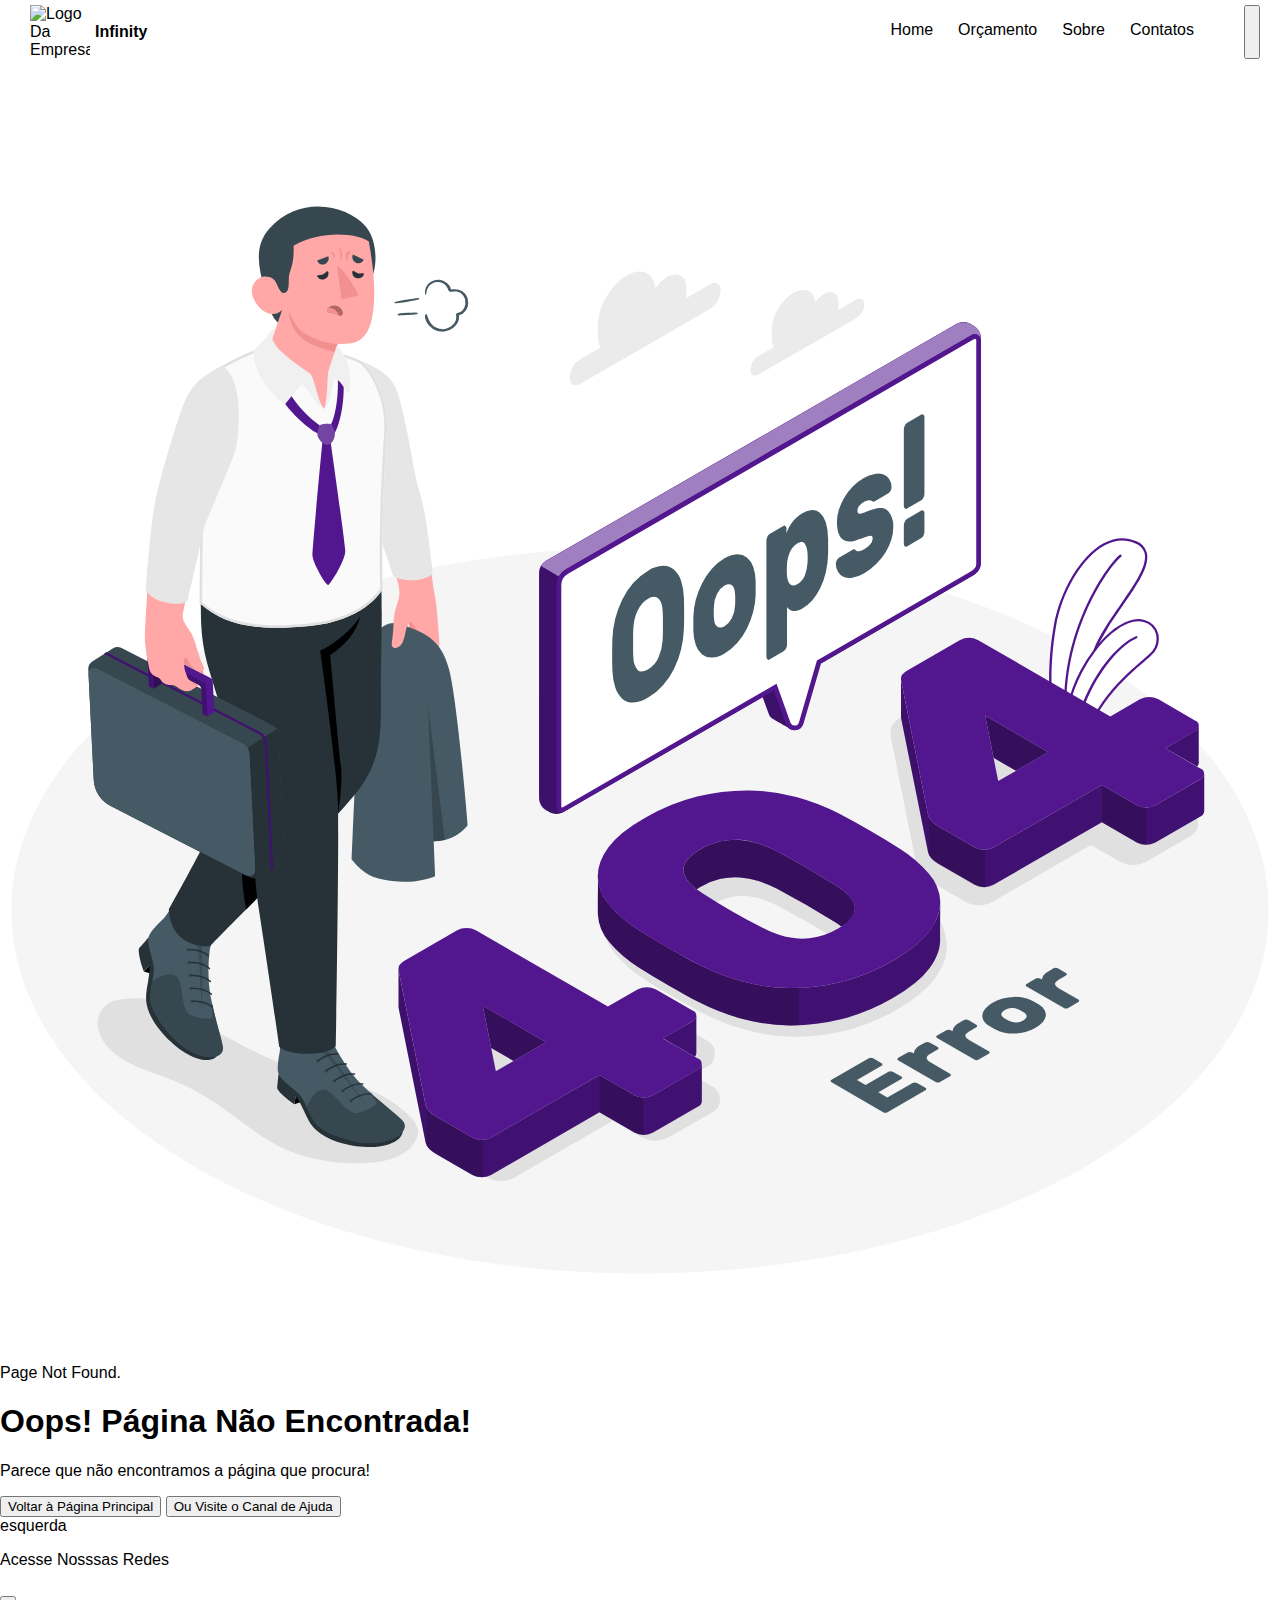
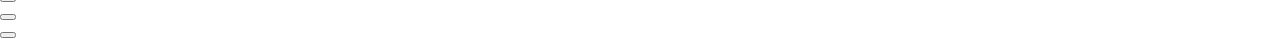
==== 404/index.html @ 51977935 "Tela de Erro 404 e Mudança De Designs" ====
<!DOCTYPE html>
<html lang="pt-br">
<head>
    <link rel="stylesheet" href="style.css">
    <link rel="stylesheet" href="https://cdnjs.cloudflare.com/ajax/libs/font-awesome/6.7.1/css/all.min.css" integrity="sha512-5Hs3dF2AEPkpNAR7UiOHba+lRSJNeM2ECkwxUIxC1Q/FLycGTbNapWXB4tP889k5T5Ju8fs4b1P5z/iB4nMfSQ==" crossorigin="anonymous" referrerpolicy="no-referrer" />
    <meta charset="UTF-8">
    <meta name="viewport" content="width=device-width, initial-scale=1.0">
    <title>404-Digital-College</title>
</head>
<body>
    <div class="container">
        <header>
            <div class="logo">
                <img src="https://images.vexels.com/media/users/3/137724/isolated/preview/c30bc541ea2fe03747c7f569bee90089-minimalismo-infinity-logo-infinite.png" alt="Logo Da Empresa">
                <b>Infinity</b>
            </div>
            <div class="navegacao">
                <nav>
                    <ul>
                        <li>
                            <a href="">Home</a>
                        </li>
                        <li>
                            <a href="">Orçamento</a> 
                        </li>
                        <li>
                            <a href="">Sobre</a>
                        </li>
                        <li>
                            <a href="">Contatos</a>
                        </li>
                    </ul>
                </nav>
                <button> 
                    <i class="fa-solid fa-magnifying-glass"></i>
                </button>
            </div>
        </header>
        <main>
            <div class="esquerda">
                <img src="Imagens/404-error-with-a-tired-person-animate.svg" alt="Imagem Animada">
            </div>
            <div class="direita">
                <div class="secao1">
                    <div class="info">
                        <p>Page Not Found.</p>
                    </div>
                    <h1> Oops! Página Não Encontrada!</h1>
                </div>
                <div class="secao2">
                    <p>
                        Parece que não encontramos a página que procura!
                    </p>
                    <div class="botoes">
                        <button class="botao primario">
                            Voltar à Página Principal
                        </button>
                        <button class="botao secundario">
                            Ou Visite o Canal de Ajuda
                        </button> 
                    </div>
                </div>
            </div>
        </main>
        <footer>
            <div class="r-">

            </div>esquerda
            <div class="r-meio">
                <p>Acesse Nosssas Redes</p>
            </div>
            <div class="r-direita">
                <div class="icone">
                    <button>
                        <i class="fa-brands fa-facebook"></i>
                    </button>
                </div>
               <div class="icone">
                <button>
                    <i class="fa-brands fa-instagram"></i>
                </button>
               </div>
               <div class="icone">
                <button>
                    <i class="fa-brands fa-whatsapp"></i>
                </button>
                </div>
            </div>
        </footer>
    </div>
</body>
</html>
---- 404/style.css ----
body {
    margin: 0;
    padding: 0;
    font-family: Arial, Helvetica, sans-serif;
}

ul {
    list-style: none;
}

a {
    text-decoration: none;
    color: black;
}

.container {
    width: 100%;
    height: 100vh;
    display: flex;
    flex-direction: column;
}

.container header {
    display: flex;
    justify-content: space-between;
    padding: 5px 20px;
}

.container header .logo {
    display: flex;
    align-items: center;
    gap: 5px;
}

.container header img {
    width: 60px;
    padding-left: 10px;
}

.container header .navegacao {
    display: flex;
    gap: 50px;
}

.container header .navegacao nav ul {
    display: flex;
    gap: 25px;
}
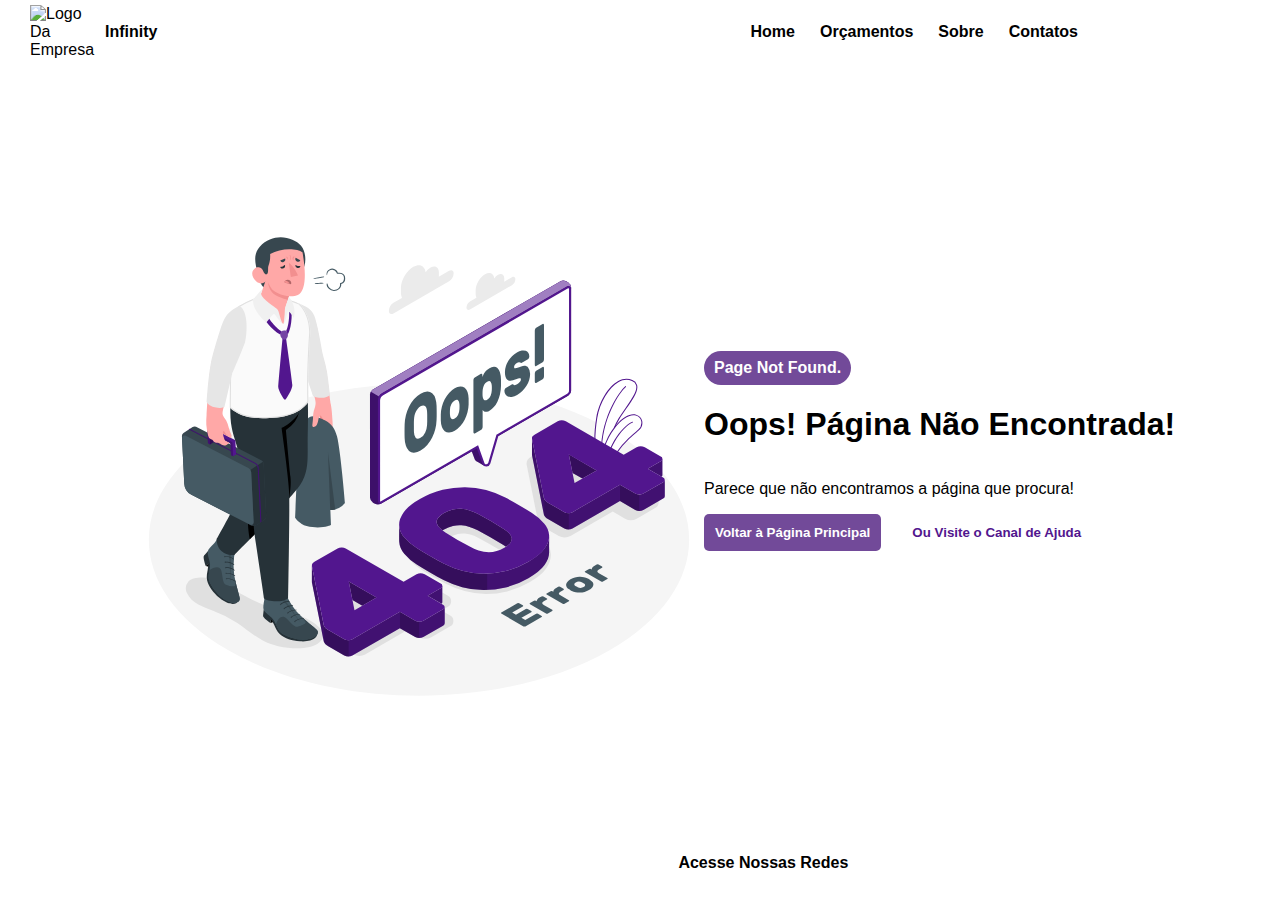
==== commit 6d3e2633: "Finalizado Tela 404 e Mudanças de Designs" ====
--- a/404/index.html
+++ b/404/index.html
@@ -21,7 +21,7 @@
                             <a href="">Home</a>
                         </li>
                         <li>
-                            <a href="">Orçamento</a> 
+                            <a href="">Orçamentos</a> 
                         </li>
                         <li>
                             <a href="">Sobre</a>
@@ -63,11 +63,11 @@
             </div>
         </main>
         <footer>
-            <div class="r-">
+            <div class="r-esquerda">
 
-            </div>esquerda
+            </div>
             <div class="r-meio">
-                <p>Acesse Nosssas Redes</p>
+                <p>Acesse Nossas Redes</p>
             </div>
             <div class="r-direita">
                 <div class="icone">
--- a/404/style.css
+++ b/404/style.css
@@ -33,13 +33,20 @@
 }
 
 .container header img {
-    width: 60px;
+    width: 70px;
     padding-left: 10px;
 }
 
 .container header .navegacao {
     display: flex;
+    align-items: center;
     gap: 50px;
+    margin-right: 80px;
+    font-weight: bolder;
+}
+
+.container header .navegacao nav {
+    padding-right: 40px;
 }
 
 .container header .navegacao nav ul {
@@ -47,4 +54,131 @@
     gap: 25px;
 }
 
+.container header .navegacao button {
+    border:  none;
+    background-color: transparent;
+    cursor: pointer;
+}
 
+.container header .navegacao button i {
+    font-size: 16px;
+}
+
+.container main {
+    display: flex;    
+    align-items: center;
+    justify-content: center;
+    width: 100%;
+    height: 100%;
+}
+
+.container main .esquerda {
+    display: flex;
+    justify-content:flex-end;
+    width: 55%;
+}
+
+.container main .esquerda img {
+    width: 550px;
+    margin-right: 10px;
+}
+
+.container main .direita {
+    width: 45%;
+    display: flex;
+    justify-content: center;
+    flex-direction: column;
+}
+.container main .direita .secao1 .info {
+    background-color: #724a99; 
+    width: fit-content;
+    line-height: 0;
+    padding: 1px 10px;
+    border-radius: 100px;
+    color: white;
+    font-weight: bold;
+    cursor: default;
+}
+
+.container main .direita .secao2 .botoes {
+    display: flex;
+    gap: 20px;
+}
+
+.container main .direita .secao2 .botoes .botao {
+    border: 1px solid transparent;
+    padding: 10px;
+    font-weight: bold;
+    border-radius: 5px;
+    cursor: pointer;
+    background-color: transparent;
+}
+
+.container main .direita .secao2 .botoes .primario {
+    background-color: #724a99;
+    color: white;
+    transition: 500ms;
+}
+
+.container main .direita .secao2 .botoes .primario:hover{
+    background-color: #3b1363;
+
+}
+.container main .direita .secao2 .botoes .secundario {
+    color: #52168e;
+    transition: 500ms;
+}
+
+.container main .direita .secao2 .botoes .secundario:hover {
+    border: 1px solid #52168e;
+}
+
+.container footer {
+    display: flex;
+    justify-content: space-between;
+    width: 100%;
+    height: 8%;
+}
+
+
+.container footer .r-esquerda {
+    width: 50%;
+}
+
+.container footer .r-meio {
+    width: 22%;
+    font-weight: bold;
+}
+
+.container footer .r-direita {
+    display: flex;
+    justify-content: flex-end;
+    align-items: center;
+    width: 22%;
+    gap: 10px;
+}
+
+.container footer .r-direita .icone button {
+    border: none;
+    padding: 5px;
+    background-color: transparent;
+    cursor: pointer;
+}
+
+.container footer .r-direita .icone button i{
+    font-size: 30px;
+    background-color: white;
+    transition: ease 500ms;
+}
+
+.container footer .r-direita .icone .fa-facebook:hover {
+    color: blue;
+}
+
+.container footer .r-direita .icone .fa-instagram:hover {
+    color: red;
+}
+
+.container footer .r-direita .icone .fa-whatsapp:hover {
+    color: green;
+}